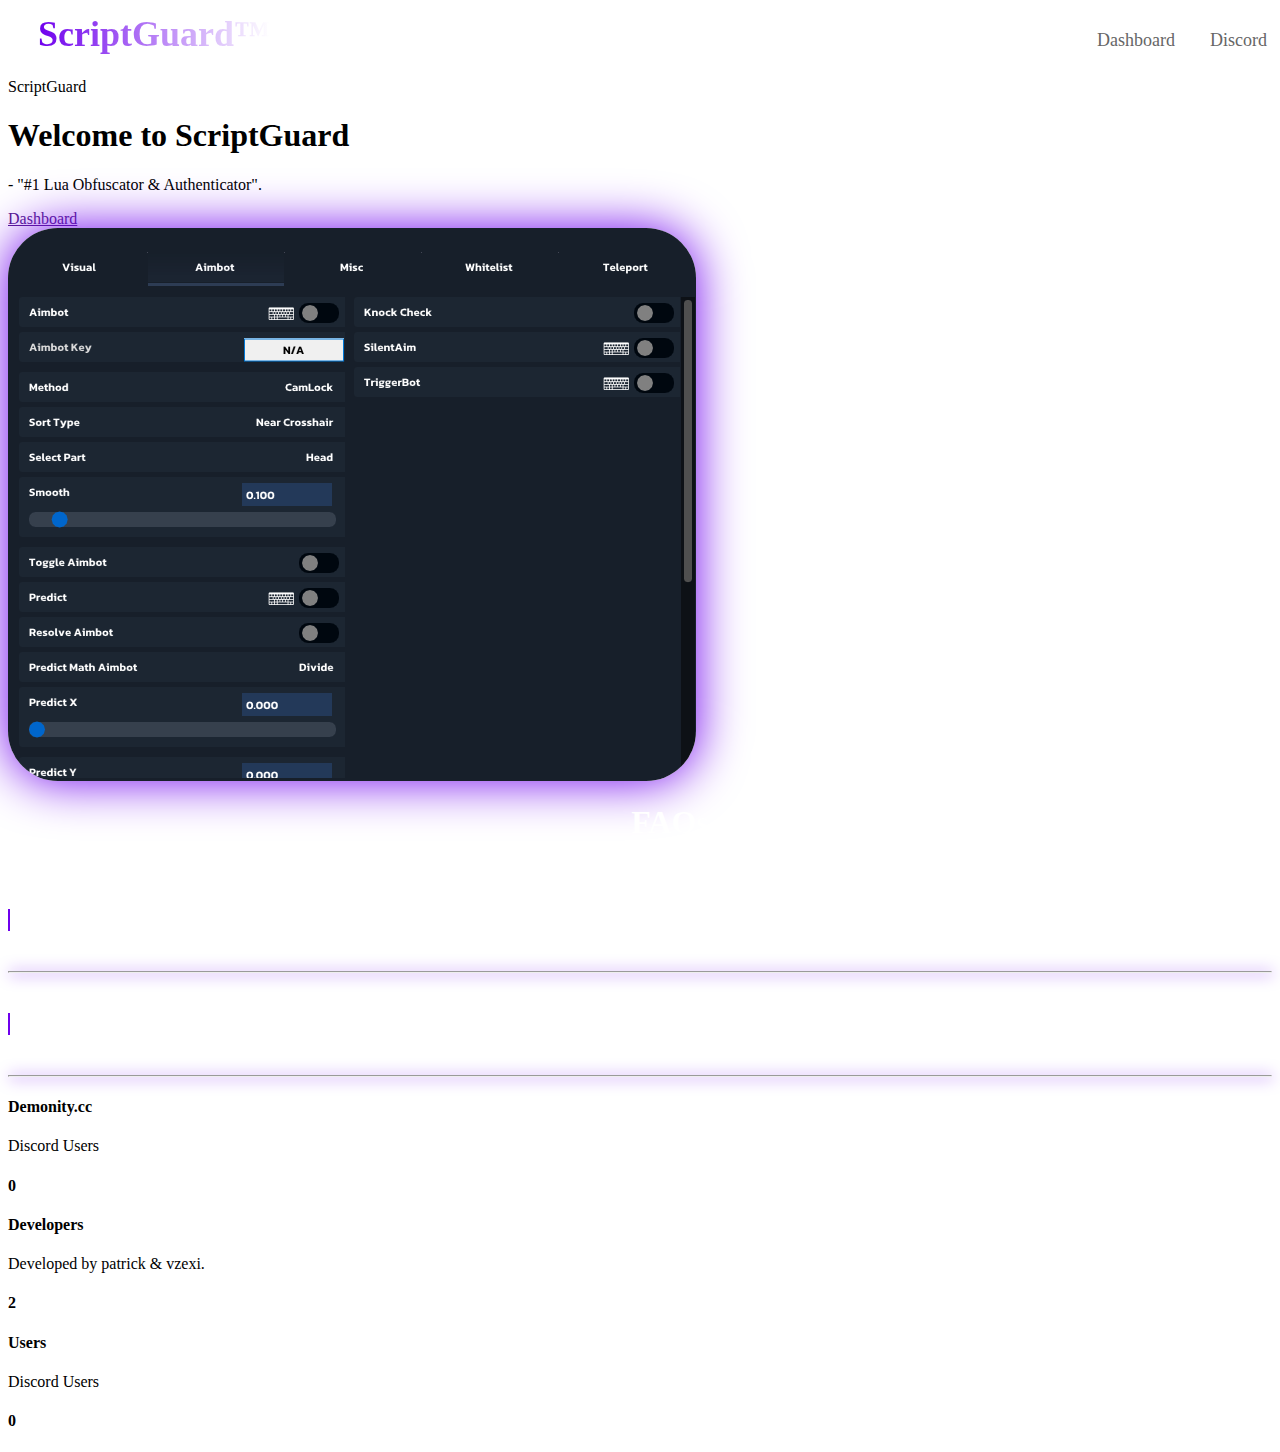
==== index.html @ d511654d "Update index.html" ====
<script> 
    var isNS = (navigator.appName == "Netscape") ? 1 : 0;
    if (navigator.appName == "Netscape") document.captureEvents(Event.MOUSEDOWN || Event.MOUSEUP);

    function mischandler() {
        return false;
    }


    document.onkeydown = function(e) {
        if (event.keyCode == 123) {
            return false;
        }
        if (e.ctrlKey && e.shiftKey && (e.keyCode == 'I'.charCodeAt(0) || e.keyCode == 'i'.charCodeAt(0))) {
            return false;
        }
        if (e.ctrlKey && e.shiftKey && (e.keyCode == 'C'.charCodeAt(0) || e.keyCode == 'c'.charCodeAt(0))) {
            return false;
        }
        if (e.ctrlKey && e.shiftKey && (e.keyCode == 'J'.charCodeAt(0) || e.keyCode == 'j'.charCodeAt(0))) {
            return false;
        }
        if (e.ctrlKey && (e.keyCode == 'U'.charCodeAt(0) || e.keyCode == 'u'.charCodeAt(0))) {
            return false;
        }
        if (e.ctrlKey && (e.keyCode == 'S'.charCodeAt(0) || e.keyCode == 's'.charCodeAt(0))) {
            return false;
        }
    }  // Fetch member count using Discord API
    // Function to update the member count for the first server
    async function updateMemberCount1() {
        try {
            const response = await fetch('https://discord.com/api/v9/invites/nMqYCXsYvn?with_counts=true');
            const data = await response.json();
            if (data.approximate_member_count) {
                const memberCount = data.approximate_member_count;
                // Update the member count in the HTML
                document.getElementById('discord-member-count').innerText = `${memberCount}+`;
            }
        } catch (error) {
            console.error('Error fetching Discord member count for server 1:', error);
        }
    }

    // Function to update the member count for the second server
    async function updateMemberCount2() {
        try {
            const response = await fetch('https://discord.com/api/v9/invites/CeNV7kWynF?with_counts=true');
            const data = await response.json();
            if (data.approximate_member_count) {
                const memberCount = data.approximate_member_count;
                // Update the member count in the HTML
                document.getElementById('discord-member-count2').innerText = `${memberCount}+`;
            }
        } catch (error) {
            console.error('Error fetching Discord member count for server 2:', error);
        }
    }

    // Call both functions on page load
    window.onload = function() {
        updateMemberCount1();
        updateMemberCount2();
    };
</script>

<meta http-equiv="content-type" content="text/html;charset=UTF-8" />

<head>
    <!DOCTYPE html>
    <html lang="pt-br">
    <meta charset="UTF-8">
    <meta property="og:title" content="ScriptGuard™">
    <meta property="og:description" content="#1 LUA Obfuscator & Authenticator.">
    <meta property="og:image" content="W">
    <meta property="og:url" content="https://scriptguard.com">
    <meta http-equiv="X-UA-Compatible" content="IE=edge">
    <meta name="viewport" content="width=device-width, initial-scale=1.0">
    <title>ScriptGuard™</title>

    <link href="imports.css" rel="stylesheet">

    <link href="aos.css" rel="stylesheet">

    <link rel="stylesheet" href="font.css" />
    <link rel="icon" type="image" href="W">

    <script src="jquery.min.js"></script>

    <script src="aos.js"></script>
    <script src="embed.js"></script>
    <link href="embed.css" rel="stylesheet" />
    <style>
        body {
            background-image: url('background.jpg');
            background-size: 1920px 1080px;
            /* Adjust the background size as needed */
            background-repeat: no-repeat;
            /* Prevent the background from repeating */
        }
    </style>




</head>
<div class="head" style="width: 100%; height: 20px; position: absolute; z-index: -1"></div>

<header id="navbar" class="active">

    <div class="header">
        <div class="brand">
            <h1>ScriptGuard&trade;</h1>
        </div>
        <nav class="nav">
            <a href="index.html" class="nav-link wide">Home</a>
            <a href="" class="_blank">Dashboard</a>
            <a href="https://discord.gg/nMqYCXsYvn" target="_blank">Discord</a>
        </nav>
    </div>




</header>





<section id="landing">
    <div class="container h-100">
        <div class="row align-items-center h-100">
            <div class="col-md-6" data-aos="fade-right" data-aos-duration="2200">
                <div class="left">
                    <div class="box-welcome">
                        <span>ScriptGuard</span>
                    </div>
                    <div class="content">
                        <h1 class="mb-3">Welcome to ScriptGuard<span class="red"></span></h1>
                        <div class="paragraph">
                            <p class="mb-5"></p>
                            <p class="mb-5"> - "#1 Lua Obfuscator & Authenticator".</p>

                        </div>
                    </div>

                    <a href="" class="button">Dashboard</a>
                </div>
            </div>

            <div class="col-md-6 d-flex justify-content-end right" data-aos="fade-left" data-aos-duration="2200">

                <img class="tilted" style="top: 30px; box-shadow: 0px 0px 50px #6f00ed; border-radius: 50px;" src="image.png" alt="Tilted Image">




</section>


<section id="product-info">



    <div class="container">
        <div class="row align-items-center">


            <div class="row align-items-center">
                <div class="col-md-6 left" data-aos="fade-right" data-aos-duration="1000">

                    <div class="product-description">




                        <!--
               <div class="right" data-aos="fade-left" data-aos-duration="1000">
                    <img alt="cheat menu" src="assets/img/gui.png" alt="" class="img-fluid" style="top: 30px; animation: infinite 5s space ease; box-shadow: 0px 0px 6px #c882dd;" width="466rem">
               </div>
               -->

                    </div>
                </div>


                <div class="col-md-6 left" data-aos="fade-right" data-aos-duration="1000">


                </div>
                <br>
                <div class="buy ">
                    <div class="d-flex align-items-center">
                        <div>

                        </div>
                        <div>
                        </div>
                    </div>
                </div>


            </div>


        </div>
    </div>
</section>


<section id="faq">
    <style type="text/css">
        .brand h1 {
            font-size: 36px;
            margin: 0;
            background: linear-gradient(to right, #6f00ed, #ffffff);
            -webkit-background-clip: text;
            -webkit-text-fill-color: transparent;
            font-weight: bold;
        }

        .nav {
            display: flex;
            justify-content: flex-end;
            align-items: center;
        }

        .nav a {
            color: #666;
            text-align: center;
            text-decoration: none;
            font-size: 18px;
            margin-right: 35px;
            transition: color 0.5s;
        }

        .nav-link.wide {
            color: white;
        }

        .white-link {
            color: white;
        }

        .nav a.selected {
            color: white;
        }

        .nav a:hover {
            color: rgb(255, 255, 255);
        }

        .header {
            border-radius: 20px 20px 0px 0px;
            padding: 5px 0px 10px 30px;
            color: #fff;
            width: 100%;
            height: 55px;
            display: flex;
            align-content: center;
            justify-content: space-between;
        }

        .underheader {
            border-radius: 20px 20px 0px 0px;
            padding: 10px 0px;
            color: rgb(197, 197, 197);
            width: 100%;
            font-size: 10px;
            display: flex;
            align-content: center;
            justify-content: center;
        }

        .faq-item {
            margin-bottom: 40px;
            margin-top: 40px;
            padding-left: 15px;
            border-left: 2px solid #6f00ed;
            transition: 2s;
        }

        .faq-item1 {
            margin-bottom: 40px;
            margin-top: 40px;
            padding-left: 15px;
            border-left: 2px solid #6f00ed;
            transition: 2s;
        }

        .faq-item2 {
            margin-bottom: 40px;
            margin-top: 40px;
            padding-left: 15px;
            border-left: 2px solid #6f00ed;
            transition: 2s;
        }

        .faq-item3 {
            margin-bottom: 40px;
            margin-top: 40px;
            padding-left: 15px;
            border-left: 2px solid #6f00ed;
            transition: 2s;
        }

        .faq-item4 {
            margin-bottom: 40px;
            margin-top: 40px;
            padding-left: 15px;
            border-left: 2px solid #6f00ed;
            transition: 2s;
        }

        .faq-line {
            border-left: 5px solid #6f00ed;
            box-shadow: 1px 1px 15px #6f00ed;
            border-radius: 5px;
            padding: .6rem 1.5rem;
            margin-bottom: 1.7rem;
        }

        .faq-body {
            padding-left: 15px;
            display: none;
            color: white;
            width: 95%;
            margin-top: 30px;
        }

        .faq-body1 {
            padding-left: 15px;
            display: none;
            color: white;
            width: 95%;
            margin-top: 30px;
        }

        .faq-body2 {
            padding-left: 15px;
            display: none;
            color: white;
            width: 95%;
            margin-top: 30px;
        }

        .faq-body3 {
            padding-left: 15px;
            display: none;
            color: white;
            width: 95%;
            margin-top: 30px;
        }

        .faq-body4 {
            padding-left: 15px;
            display: none;
            color: white;
            width: 95%;
            margin-top: 30px;
        }

        .faq-wrapper {
            width: 75%;
            margin: 0 auto;
        }

        .header p {
            width: 100%;
            margin: 0 auto;
            text-align: center;
        }

        .header h1 {
            width: 100%;
            margin: 0 auto;
            text-align: center;
        }

        .faq-inner {
            padding: 30px;
            transition: 2s;
        }

        .faq-plus {
            cursor: pointer;
            float: right;
            font-size: 1.4em;
            line-height: 1em;
            cursor: pointer;
        }

        hr {
            background-color: #6f00ed;
            box-shadow: 1px 1px 15px #6f00ed;
        }

        .faq-item h3 {
            color: white;
            transition: 2s;
        }

        .faq-item h3:hover {
            color: #6f00ed;
            transition: 2s;
            cursor: pointer;
        }

        .faq-item1 h3 {
            color: white;
            transition: 2s;
        }

        .faq-item1 h3:hover {
            color: #6f00ed;
            transition: 2s;
            cursor: pointer;
        }

        .faq-item2 h3 {
            color: white;
            transition: 2s;
        }

        .faq-item2 h3:hover {
            color: #6f00ed;
            transition: 2s;
            cursor: pointer;
        }

        .faq-item3 h3 {
            color: white;
            transition: 2s;
        }

        .faq-item3 h3:hover {
            color: #6f00ed;
            transition: 2s;
            cursor: pointer;
        }

        .faq-item4 h3 {
            color: white;
            transition: 2s;
        }

        .faq-item4 h3:hover {
            color: #6f00ed;
            transition: 2s;
            cursor: pointer;
        }
    </style>
    </head>

    <body>
        <div class="container">
            <div class="row">
                <div class="header">
                    <h1>FAQs</h1>
                </div>
                <div class="faq-item">
                    <h3>
                        How could i Purchase? 
                        <span class="faq-plus">&plus;</span>
                    </h3>
                    <div class="faq-body">
                     You can either purchase in our discord, or on site.  
                    </div>
                </div>
                <hr>
                <div class="faq-item1">

                </div>

                <div class="faq-item2">



                    <h3>
                        How To Stay Updated?
                        <span class="faq-plus">&plus;</span>
                    </h3>
                    <div class="faq-body2">
                        We will consistently update the website, but please ensure to join our Discord server as well to stay informed at all times.
                    </div>
                </div>
            </div>
            <hr>
        </div>
        </div>
        </div>
        </div>
        <script type="text/javascript">
            $(".faq-item").on('click', function() {
                $(this).parent().parent().find('.faq-body').slideToggle();
            });
            $(".faq-item1").on('click', function() {
                $(this).parent().parent().find('.faq-body1').slideToggle();
            });
            $(".faq-item2").on('click', function() {
                $(this).parent().parent().find('.faq-body2').slideToggle();
            });
            $(".faq-item3").on('click', function() {
                $(this).parent().parent().find('.faq-body3').slideToggle();
            });
            $(".faq-item4").on('click', function() {
                $(this).parent().parent().find('.faq-body4').slideToggle();
            });
        </script>
</section>

<section id="services" class="section">

    <div class="container">
        <div class="row justify-content-center justify-content-md-start">

            <div class="col-lg-4 col-md-6 col-xs-12 col-sm-10">
                <div class="services-item1 text-center">
                       <h4>Demonity.cc</h4>
        <p>Discord Users</p>
        <h4 id="discord-member-count2">0</h4> <!-- Add an ID here -->
    </div>
</div>



            <div class="col-lg-4 col-md-6 col-xs-12 col-sm-10">
                <div class="services-item1 text-center">
                    <h4>Developers</h4>
                    <p> Developed by patrick & vzexi.
                    </p>
                    <h4>2</h4>

                </div>
            </div>

       <div class="col-lg-4 col-md-6 col-xs-12 col-sm-10">
    <div class="services-item1 text-center">
        <h4>Users</h4>
        <p>Discord Users</p>
        <h4 id="discord-member-count">0</h4> <!-- Add an ID here -->
    </div>
</div>


        </div>
    </div>


</section>





<script src="bootstrap.js"></script>
<script>
    AOS.init({
        disable: 'mobile',
        once: true,
    });

    function change_buy_button(month, threemonths, oneyear, lifetime, sellixid) {
        var value = document.getElementById('plan-select-permspoof').value;
        if (value == 0) {
            document.getElementById('plan-tag').innerHTML = "3.99€";
            document.getElementById("linkperm").setAttribute("sellix", "63e2c02b14707");

        } else if (value == 1) {
            document.getElementById('plan-tag').innerHTML = "6.99€";
            document.getElementById("linkperm").setAttribute("sellix", "63e2c202df00a");
        } else if (value == 2) {
            document.getElementById('plan-tag').innerHTML = "10.99€";
            document.getElementById("linkperm").setAttribute("sellix", "63e2c2599778d");
        } else if (value == 3) {
            document.getElementById('plan-tag').innerHTML = "20.99";
            document.getElementById("linkperm").setAttribute("sellix", "63e2c2cab6d09");
        }
    }

    function change_buy_button2(month, threemonths, oneyear, lifetime) {
        var value = document.getElementById('plan-2').value;
        if (value == 0) {

            document.getElementById('plan-2-tag').innerHTML = "5.99€";
            document.getElementById("linkperm3").setAttribute("sellix", "63e2e7d04923a");

        } else if (value == 1) {
            document.getElementById('plan-2-tag').innerHTML = "15.99€";
            document.getElementById("linkperm3").setAttribute("sellix", "63e2e8383018a");
        } else if (value == 2) {
            document.getElementById('plan-2-tag').innerHTML = "19.99€";
            document.getElementById("linkperm3").setAttribute("sellix", "63e2e87bd94dc");
        } else if (value == 3) {
            document.getElementById('plan-2-tag').innerHTML = "29.99€";
            document.getElementById("linkperm3").setAttribute("sellix", "63e2e8bf50a34");
        }
    }
</script>

</body>
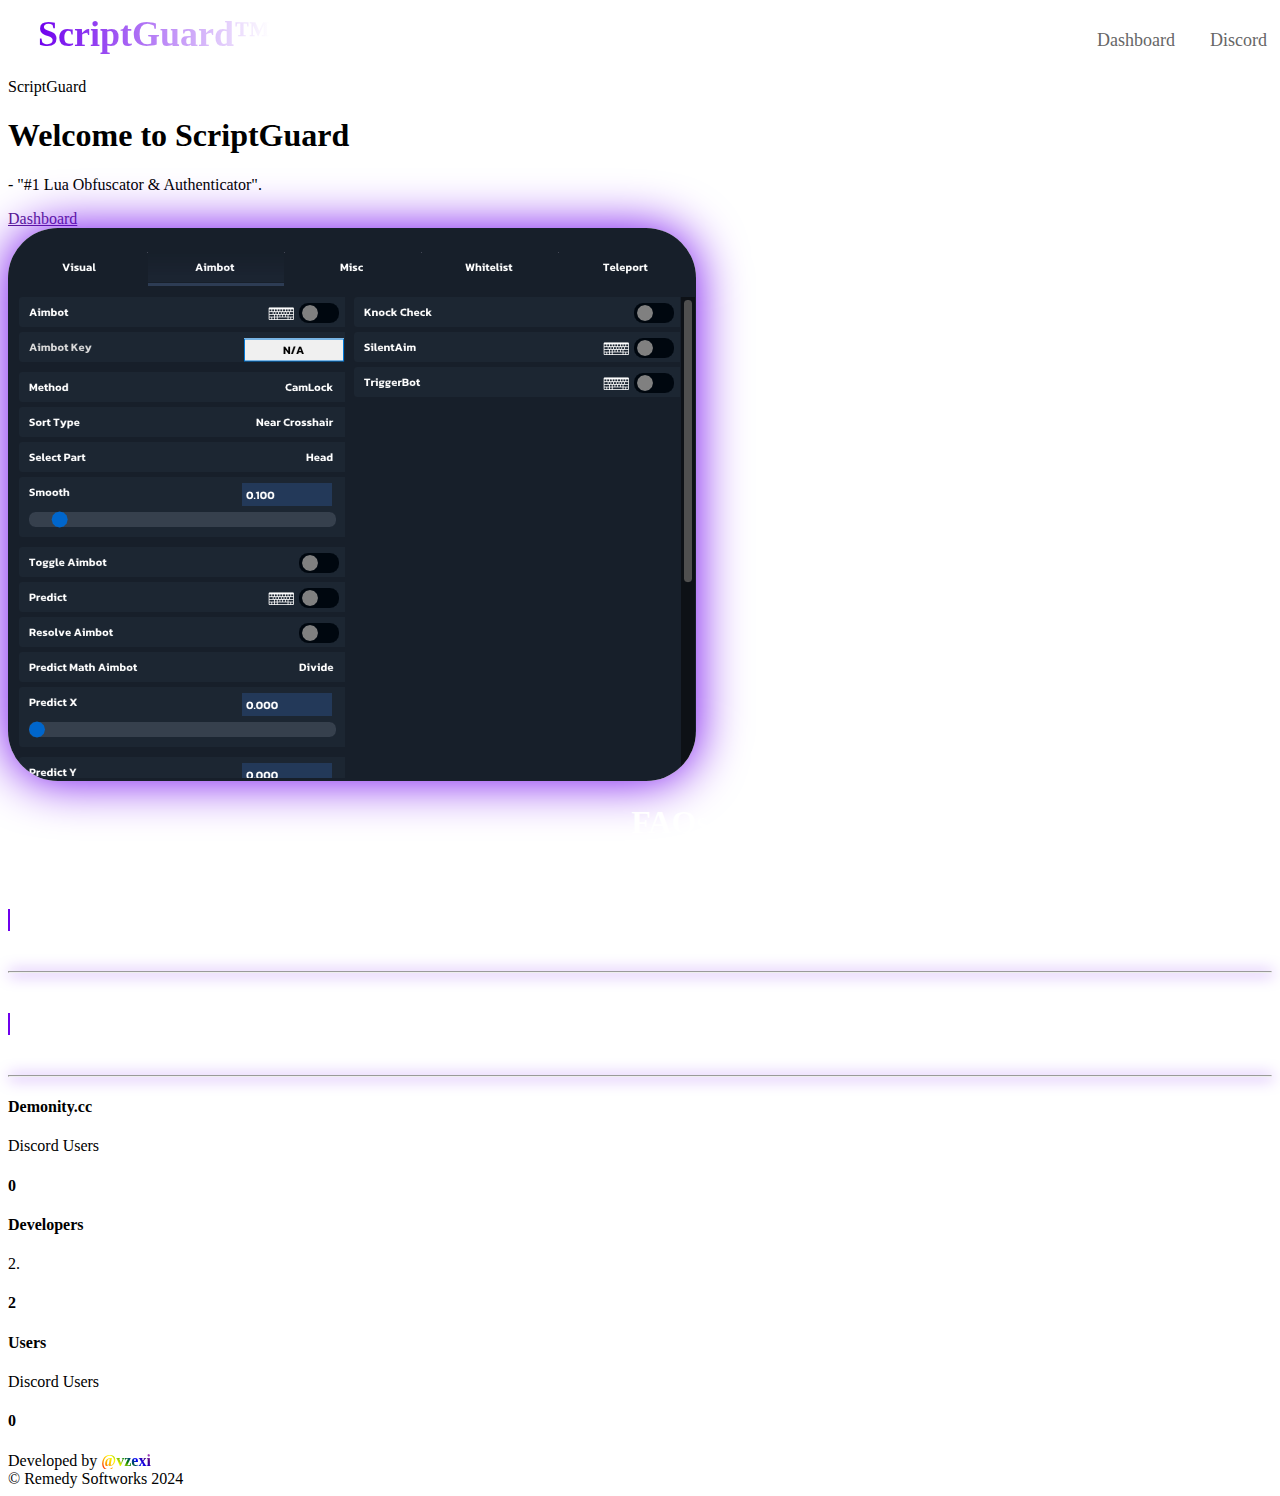
==== commit 8090ba66: "Update index.html" ====
--- a/index.html
+++ b/index.html
@@ -35,7 +35,7 @@
             if (data.approximate_member_count) {
                 const memberCount = data.approximate_member_count;
                 // Update the member count in the HTML
-                document.getElementById('discord-member-count').innerText = `${memberCount}+`;
+                document.getElementById('discord-member-count').innerText = `${memberCount}`;
             }
         } catch (error) {
             console.error('Error fetching Discord member count for server 1:', error);
@@ -50,7 +50,7 @@
             if (data.approximate_member_count) {
                 const memberCount = data.approximate_member_count;
                 // Update the member count in the HTML
-                document.getElementById('discord-member-count2').innerText = `${memberCount}+`;
+                document.getElementById('discord-member-count2').innerText = `${memberCount}`;
             }
         } catch (error) {
             console.error('Error fetching Discord member count for server 2:', error);
@@ -71,7 +71,7 @@
     <html lang="pt-br">
     <meta charset="UTF-8">
     <meta property="og:title" content="ScriptGuard™">
-    <meta property="og:description" content="#1 LUA Obfuscator & Authenticator.">
+    <meta property="og:description" content="Cheapest #1 LUA Obfuscator & Authenticator.">
     <meta property="og:image" content="W">
     <meta property="og:url" content="https://scriptguard.com">
     <meta http-equiv="X-UA-Compatible" content="IE=edge">
@@ -450,6 +450,20 @@
             transition: 2s;
             cursor: pointer;
         }
+          .rainbow-text {
+            font-weight: bold;
+            background: linear-gradient(45deg, red, orange, yellow, green, blue, indigo, violet);
+            -webkit-background-clip: text;
+            -webkit-text-fill-color: transparent;
+            animation: rainbow 3s infinite;
+        }
+
+        @keyframes rainbow {
+            0% { background-position: 0% 50%; }
+            50% { background-position: 100% 50%; }
+            100% { background-position: 0% 50%; }
+        }
+
     </style>
     </head>
 
@@ -528,7 +542,7 @@
             <div class="col-lg-4 col-md-6 col-xs-12 col-sm-10">
                 <div class="services-item1 text-center">
                     <h4>Developers</h4>
-                    <p> Developed by patrick & vzexi.
+                    <p>2.
                     </p>
                     <h4>2</h4>
 
@@ -552,7 +566,14 @@
 
 
 
-
+      <div class="bottom-bar">
+        <div class="left-side">
+            Developed by <a href="#" class="rainbow-text">@vzexi</a>
+        </div>
+        <div class="right-side">
+            &copy; Remedy Softworks 2024
+        </div>
+    </div>
 
 <script src="bootstrap.js"></script>
 <script>
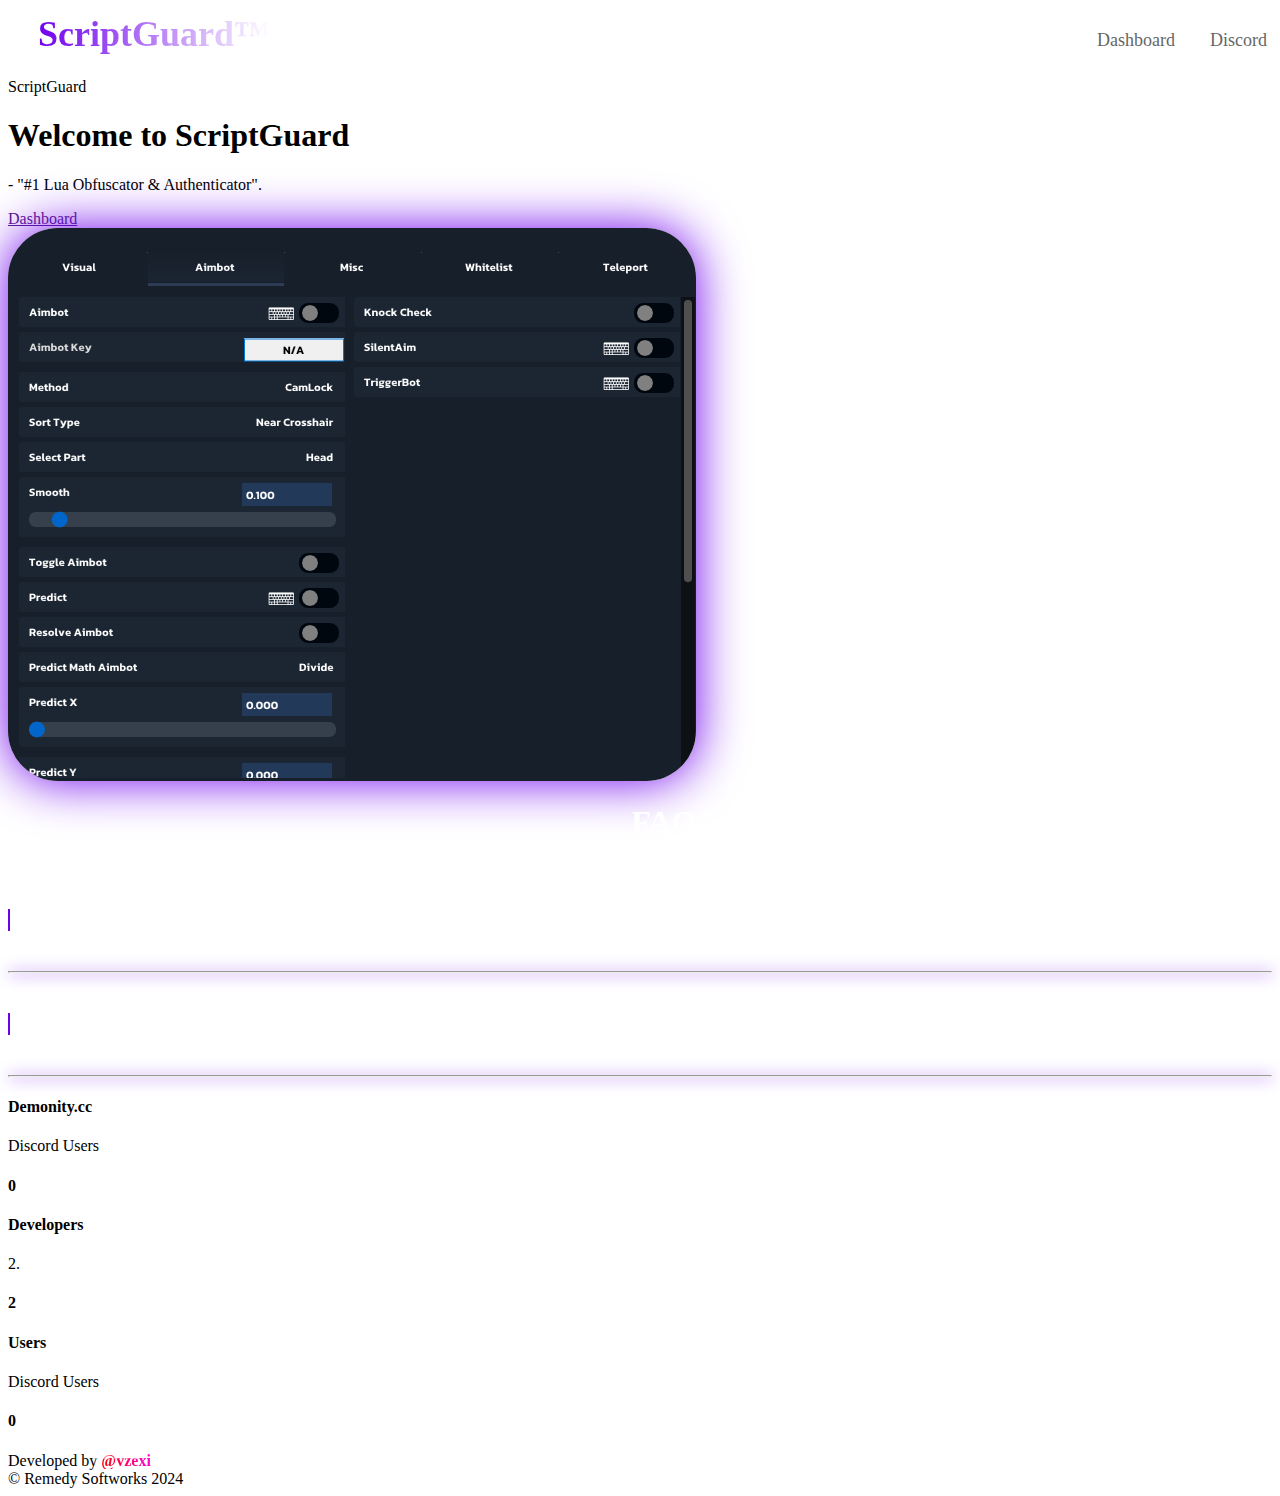
==== commit 5cdb3be9: "Update index.html" ====
--- a/index.html
+++ b/index.html
@@ -450,12 +450,15 @@
             transition: 2s;
             cursor: pointer;
         }
-          .rainbow-text {
+                .rainbow-text {
             font-weight: bold;
-            background: linear-gradient(45deg, red, orange, yellow, green, blue, indigo, violet);
+            color: #fff;
+            position: relative;
+            background: linear-gradient(270deg, #ff0000, #ff9a00, #d0de21, #4fdc4a, #3fdad8, #2fc9e2, #1c7fee, #5f15f2, #ba0cf8, #fb07d9, #ff0000);
+            background-size: 1000% 1000%;
             -webkit-background-clip: text;
             -webkit-text-fill-color: transparent;
-            animation: rainbow 3s infinite;
+            animation: rainbow 10s ease infinite;
         }
 
         @keyframes rainbow {
@@ -464,6 +467,36 @@
             100% { background-position: 0% 50%; }
         }
 
+        /* Particle Effect */
+        .rainbow-text::after {
+            content: '';
+            position: absolute;
+            top: -10px;
+            left: -10px;
+            width: 100%;
+            height: 100%;
+            pointer-events: none;
+            background: radial-gradient(circle, rgba(255,255,255,0.5) 20%, rgba(255,255,255,0) 70%);
+            background-size: 10px 10px;
+            animation: floatingParticles 5s linear infinite;
+        }
+
+        @keyframes floatingParticles {
+            0% { transform: translate(0, 0); }
+            100% { transform: translate(0, -10px); }
+        }
+  .bottom-bar a {
+            color: #fff;
+            text-decoration: none;
+        }
+
+        /* Responsive styling */
+        @media (max-width: 768px) {
+            .bottom-bar {
+                flex-direction: column;
+                text-align: center;
+            }
+        }
     </style>
     </head>
 
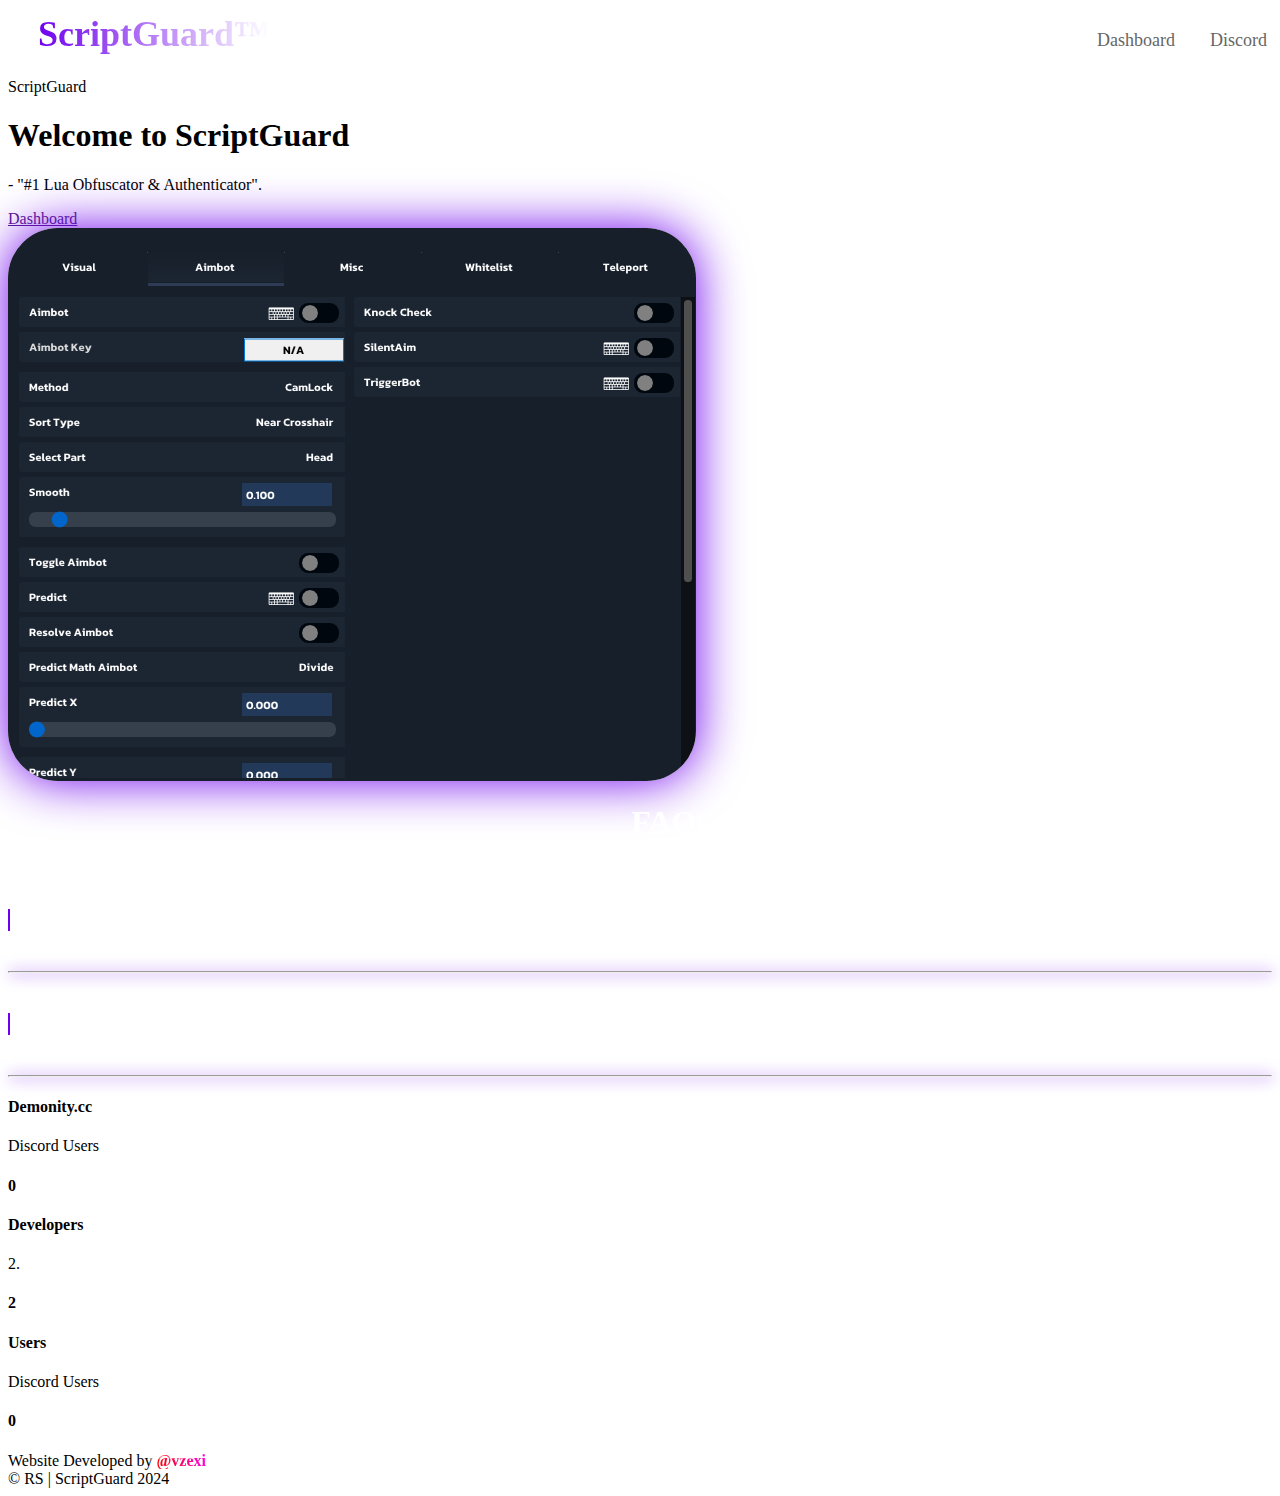
==== commit 36e64998: "Update index.html" ====
--- a/index.html
+++ b/index.html
@@ -478,13 +478,9 @@
             pointer-events: none;
             background: radial-gradient(circle, rgba(255,255,255,0.5) 20%, rgba(255,255,255,0) 70%);
             background-size: 10px 10px;
-            animation: floatingParticles 5s linear infinite;
-        }
-
-        @keyframes floatingParticles {
-            0% { transform: translate(0, 0); }
-            100% { transform: translate(0, -10px); }
-        }
+        }
+
+      
   .bottom-bar a {
             color: #fff;
             text-decoration: none;
@@ -601,10 +597,10 @@
 
       <div class="bottom-bar">
         <div class="left-side">
-            Developed by <a href="#" class="rainbow-text">@vzexi</a>
+            Website Developed by <a href="https://guns.lol/vzexi" class="rainbow-text">@vzexi</a>
         </div>
         <div class="right-side">
-            &copy; Remedy Softworks 2024
+            &copy; RS | ScriptGuard 2024
         </div>
     </div>
 
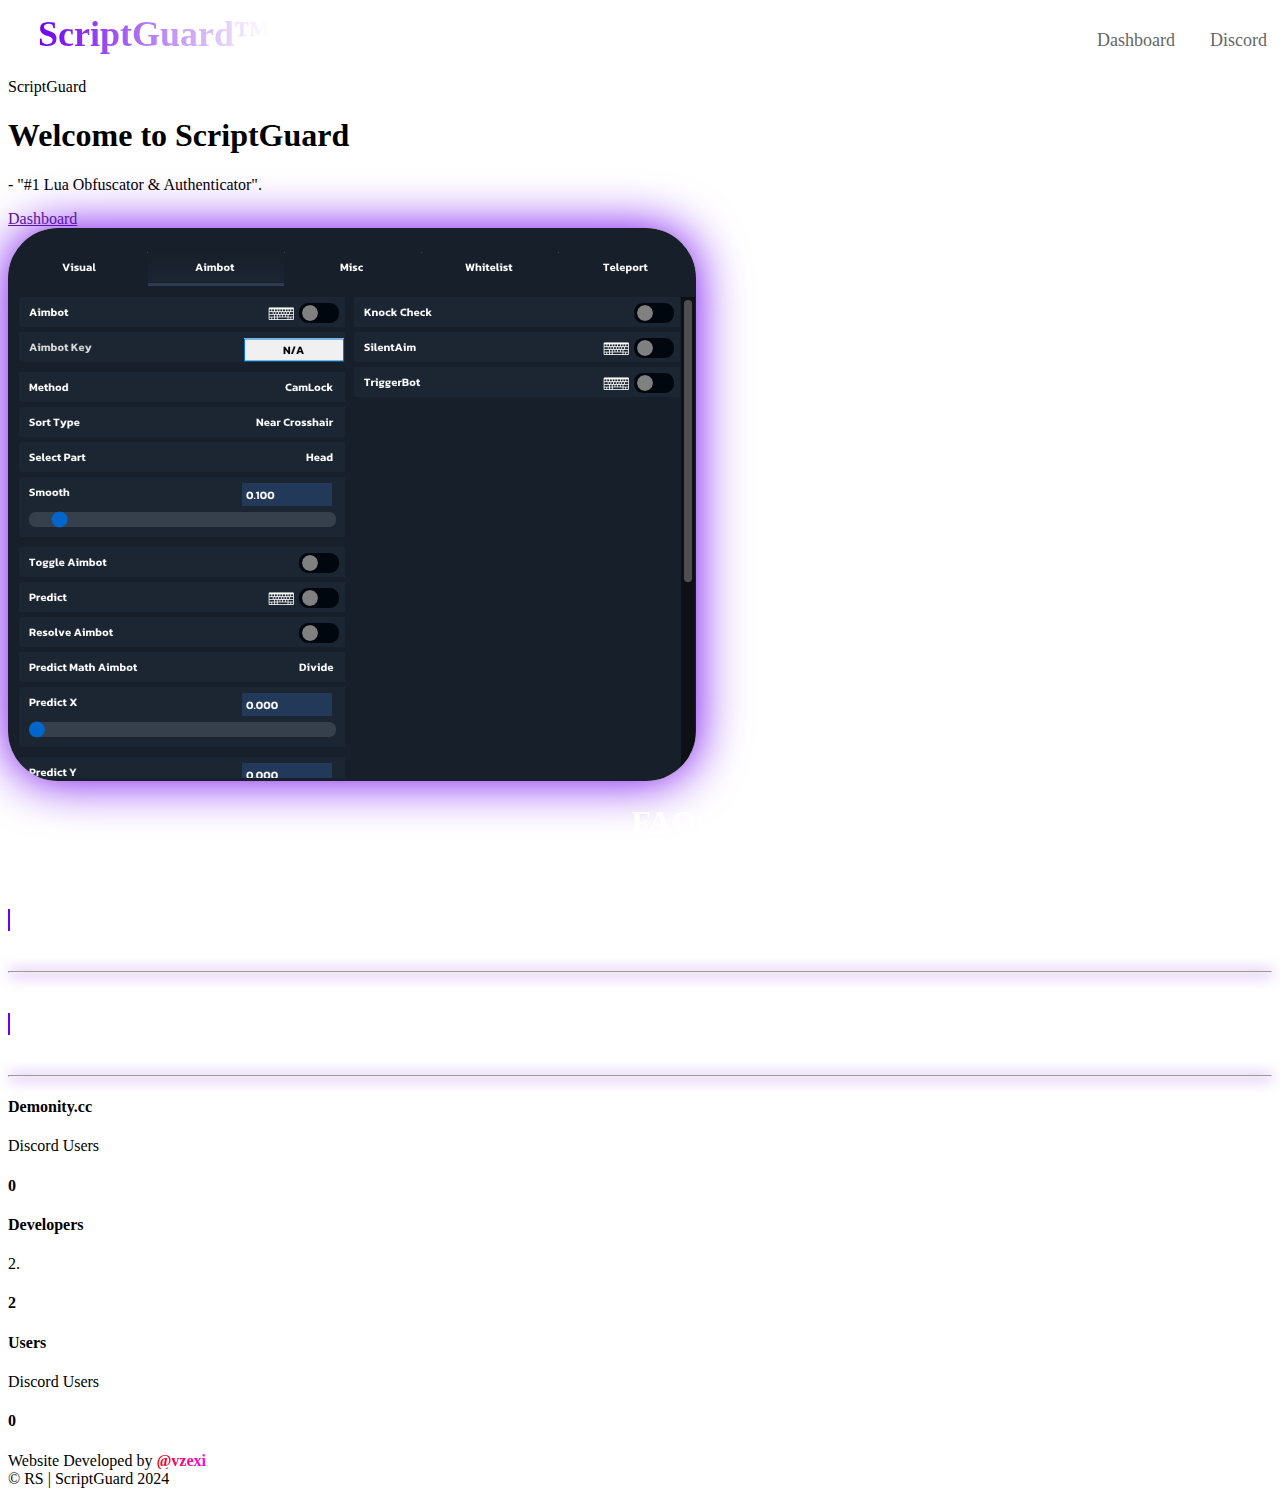
==== commit 54cb857f: "Update index.html" ====
--- a/index.html
+++ b/index.html
@@ -468,18 +468,6 @@
         }
 
         /* Particle Effect */
-        .rainbow-text::after {
-            content: '';
-            position: absolute;
-            top: -10px;
-            left: -10px;
-            width: 100%;
-            height: 100%;
-            pointer-events: none;
-            background: radial-gradient(circle, rgba(255,255,255,0.5) 20%, rgba(255,255,255,0) 70%);
-            background-size: 10px 10px;
-        }
-
       
   .bottom-bar a {
             color: #fff;
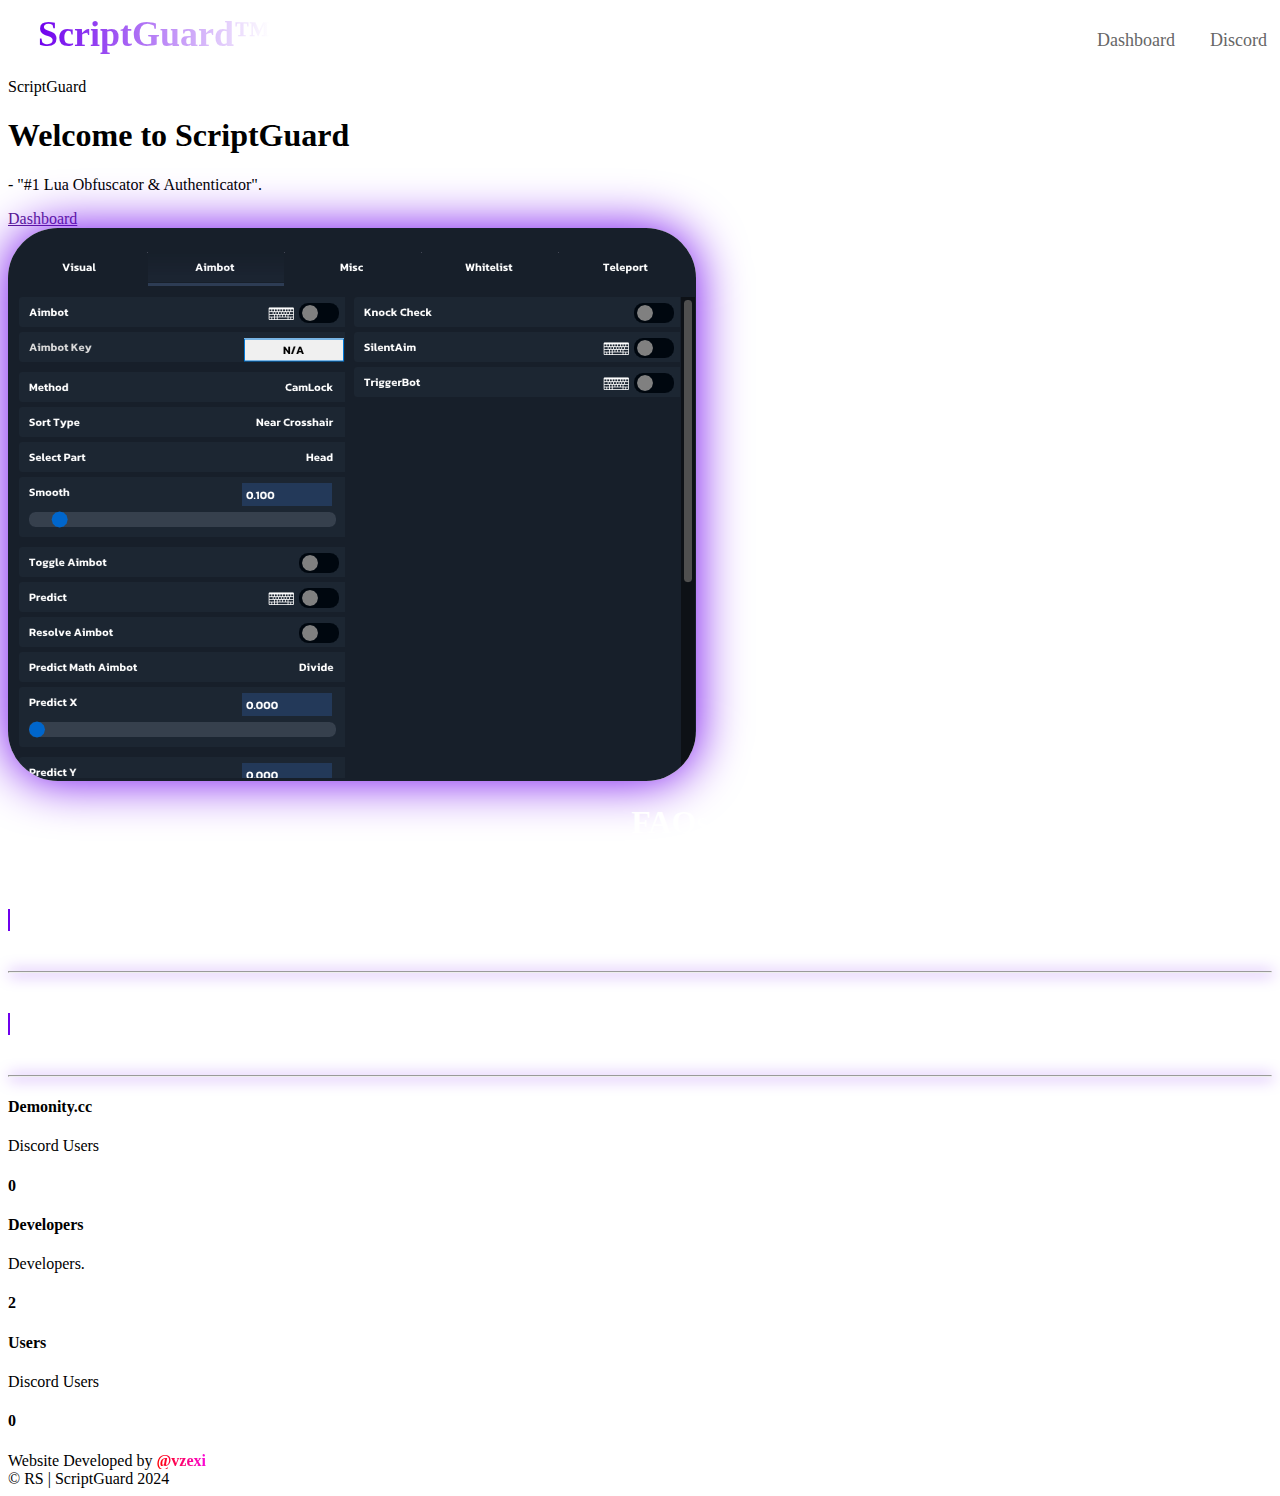
==== commit 8633c536: "Update index.html" ====
--- a/index.html
+++ b/index.html
@@ -559,7 +559,7 @@
             <div class="col-lg-4 col-md-6 col-xs-12 col-sm-10">
                 <div class="services-item1 text-center">
                     <h4>Developers</h4>
-                    <p>2.
+                    <p>Developers.
                     </p>
                     <h4>2</h4>
 
